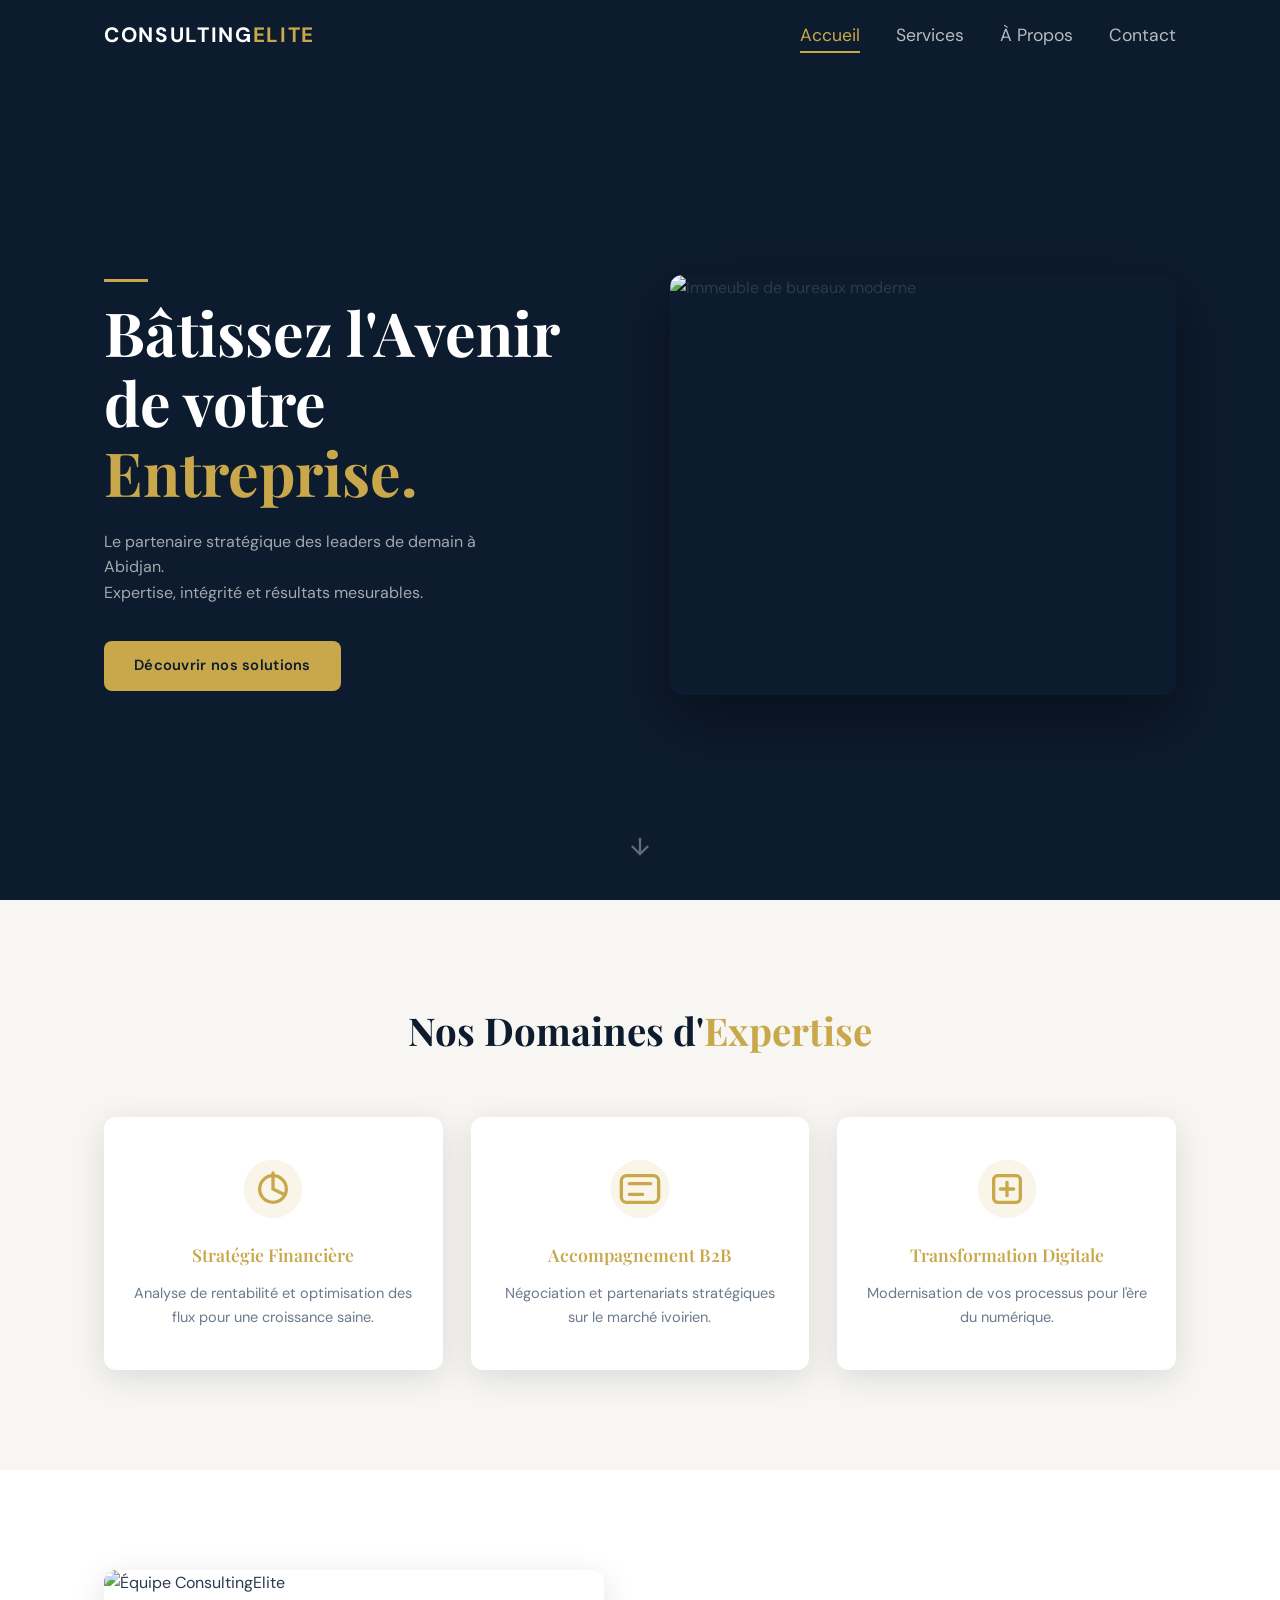
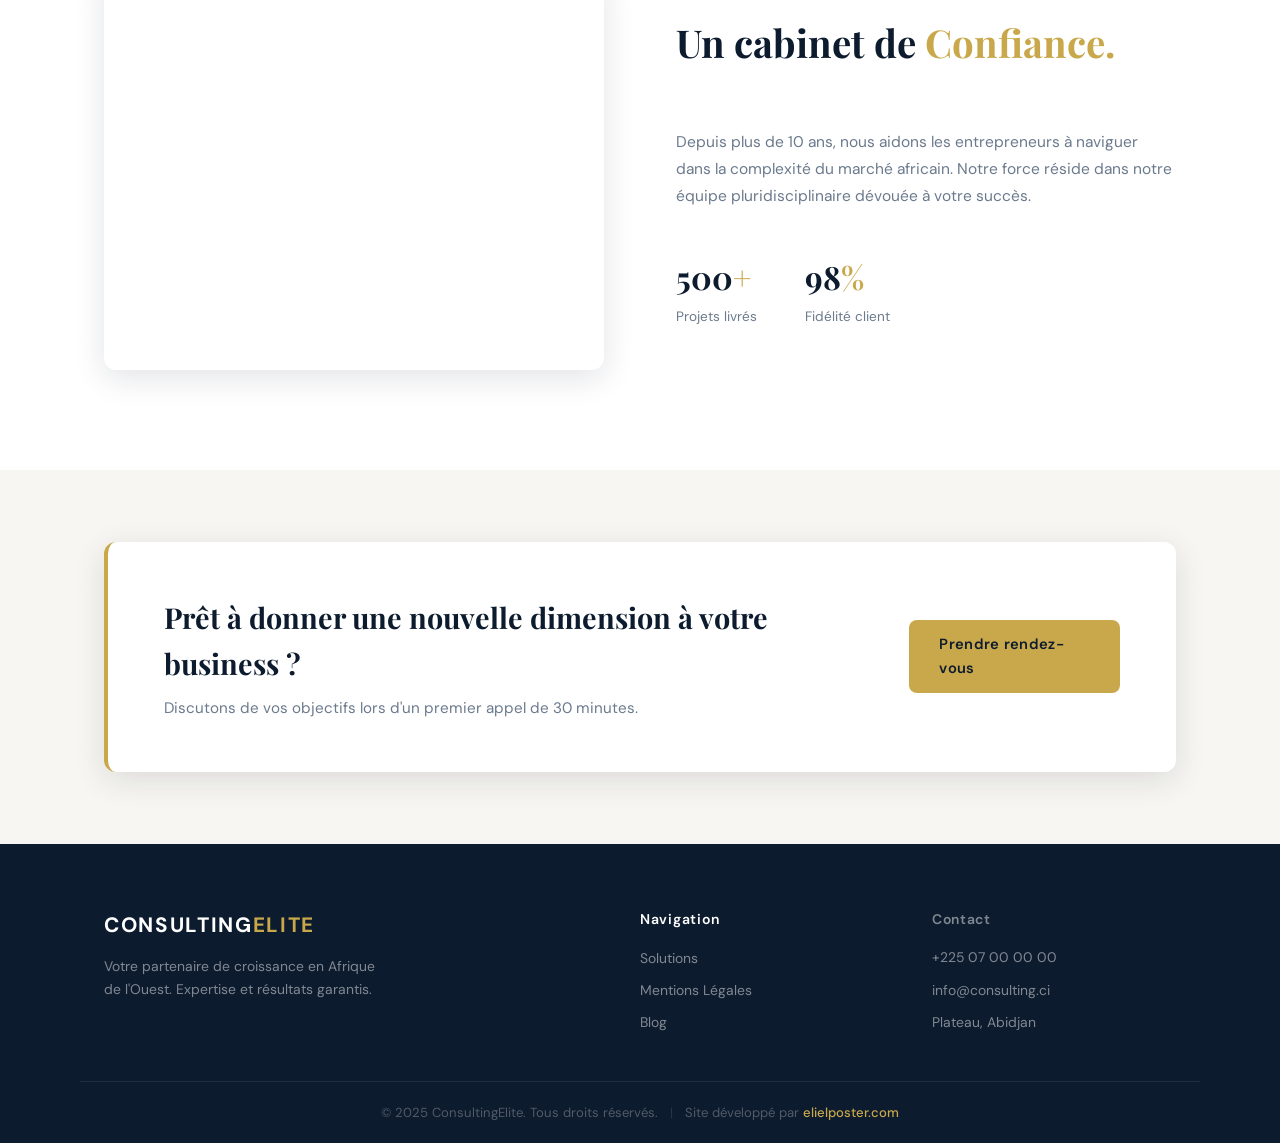
==== index.html @ 7be6f6d4 "initialisation commit:consultingelite version finale" ====
<!doctype html>
<html lang="fr">
  <head>
    <meta charset="UTF-8" />
    <meta name="viewport" content="width=device-width, initial-scale=1.0" />
    <title>ConsultingElite — Votre partenaire stratégique en Afrique</title>
    <link rel="stylesheet" href="style.css" />
    <link
      href="https://fonts.googleapis.com/css2?family=Playfair+Display:wght@400;600;700&family=DM+Sans:wght@300;400;500&display=swap"
      rel="stylesheet"
    />
  </head>
  <body>
    <header class="navbar" id="navbar">
      <div class="nav-container">
        <a href="index.html" class="logo">
          <span class="logo-main">CONSULTING</span
          ><span class="logo-accent">ELITE</span>
        </a>
        <button class="burger" id="burger" aria-label="Ouvrir le menu">
          <span></span>
          <span></span>
          <span></span>
        </button>
        <nav class="nav-links" id="navLinks">
          <a href="#accueil" class="nav-link active">Accueil</a>
          <a href="#services" class="nav-link">Services</a>
          <a href="#apropos" class="nav-link">À Propos</a>
          <a href="contact.html" class="nav-link">Contact</a>
        </nav>
      </div>
    </header>

    <section class="hero" id="accueil">
      <div class="hero-content">
        <div class="hero-text">
          <div class="hero-line"></div>
          <h1 class="hero-title">
            Bâtissez l'Avenir<br />
            de votre<br />
            <span class="accent">Entreprise.</span>
          </h1>
          <p class="hero-sub">
            Le partenaire stratégique des leaders de demain à Abidjan.<br />
            Expertise, intégrité et résultats mesurables.
          </p>
          <a href="#services" class="btn-primary">Découvrir nos solutions</a>
        </div>
        <div class="hero-image">
          <img
            src="https://images.unsplash.com/photo-1486406146926-c627a92ad1ab?w=600&q=80"
            alt="Immeuble de bureaux moderne"
          />
        </div>
      </div>
      <div class="hero-scroll">
        <svg
          viewBox="0 0 24 24"
          fill="none"
          stroke="currentColor"
          stroke-width="2"
        >
          <path d="M12 5v14M5 12l7 7 7-7" />
        </svg>
      </div>
    </section>

    <section class="services" id="services">
      <div class="container">
        <h2 class="section-title">
          Nos Domaines d'<span class="accent">Expertise</span>
        </h2>
        <div class="services-grid">
          <div class="service-card">
            <div class="service-icon">
              <svg viewBox="0 0 48 48" fill="none">
                <circle
                  cx="24"
                  cy="24"
                  r="22"
                  fill="var(--gold)"
                  opacity=".12"
                />
                <path
                  d="M24 12v12l8 4"
                  stroke="var(--gold)"
                  stroke-width="2.5"
                  stroke-linecap="round"
                />
                <circle
                  cx="24"
                  cy="24"
                  r="10"
                  stroke="var(--gold)"
                  stroke-width="2.5"
                />
              </svg>
            </div>
            <h3 class="service-name">Stratégie Financière</h3>
            <p class="service-desc">
              Analyse de rentabilité et optimisation des flux pour une
              croissance saine.
            </p>
          </div>

          <div class="service-card">
            <div class="service-icon">
              <svg viewBox="0 0 48 48" fill="none">
                <circle
                  cx="24"
                  cy="24"
                  r="22"
                  fill="var(--gold)"
                  opacity=".12"
                />
                <path
                  d="M16 20h16M16 28h10"
                  stroke="var(--gold)"
                  stroke-width="2.5"
                  stroke-linecap="round"
                />
                <rect
                  x="10"
                  y="14"
                  width="28"
                  height="20"
                  rx="4"
                  stroke="var(--gold)"
                  stroke-width="2.5"
                />
              </svg>
            </div>
            <h3 class="service-name">Accompagnement B2B</h3>
            <p class="service-desc">
              Négociation et partenariats stratégiques sur le marché ivoirien.
            </p>
          </div>

          <div class="service-card">
            <div class="service-icon">
              <svg viewBox="0 0 48 48" fill="none">
                <circle
                  cx="24"
                  cy="24"
                  r="22"
                  fill="var(--gold)"
                  opacity=".12"
                />
                <rect
                  x="14"
                  y="14"
                  width="20"
                  height="20"
                  rx="3"
                  stroke="var(--gold)"
                  stroke-width="2.5"
                />
                <path
                  d="M19 24h10M24 19v10"
                  stroke="var(--gold)"
                  stroke-width="2.5"
                  stroke-linecap="round"
                />
              </svg>
            </div>
            <h3 class="service-name">Transformation Digitale</h3>
            <p class="service-desc">
              Modernisation de vos processus pour l'ère du numérique.
            </p>
          </div>
        </div>
      </div>
    </section>

    <section class="apropos" id="apropos">
      <div class="container apropos-inner">
        <div class="apropos-image">
          <img
            src="https://images.unsplash.com/photo-1556761175-4b46a572b786?w=600&q=80"
            alt="Équipe ConsultingElite"
          />
        </div>
        <div class="apropos-text">
          <h2 class="section-title left">
            Un cabinet de <span class="accent">Confiance.</span>
          </h2>
          <p class="apropos-desc">
            Depuis plus de 10 ans, nous aidons les entrepreneurs à naviguer dans
            la complexité du marché africain. Notre force réside dans notre
            équipe pluridisciplinaire dévouée à votre succès.
          </p>
          <div class="stats-row">
            <div class="stat">
              <span class="stat-number">500<span class="accent">+</span></span>
              <span class="stat-label">Projets livrés</span>
            </div>
            <div class="stat">
              <span class="stat-number">98<span class="accent">%</span></span>
              <span class="stat-label">Fidélité client</span>
            </div>
          </div>
        </div>
      </div>
    </section>

    <section class="cta-section">
      <div class="container">
        <div class="cta-box">
          <div class="cta-text">
            <h2>
              Prêt à donner une nouvelle dimension à votre business&nbsp;?
            </h2>
            <p>
              Discutons de vos objectifs lors d'un premier appel de 30 minutes.
            </p>
          </div>
          <a href="contact.html" class="btn-primary">Prendre rendez-vous</a>
        </div>
      </div>
    </section>

    <footer class="footer">
      <div class="container footer-inner">
        <div class="footer-brand">
          <a href="index.html" class="logo">
            <span class="logo-main">CONSULTING</span
            ><span class="logo-accent">ELITE</span>
          </a>
          <p>
            Votre partenaire de croissance en Afrique de l'Ouest. Expertise et
            résultats garantis.
          </p>
        </div>
        <div class="footer-nav">
          <span class="footer-heading">Navigation</span>
          <a href="#services">Solutions</a>
          <a href="#">Mentions Légales</a>
          <a href="#">Blog</a>
        </div>
        <div class="footer-contact">
          <span class="footer-heading">Contact</span>
          <span>+225 07 00 00 00</span>
          <span>info@consulting.ci</span>
          <span>Plateau, Abidjan</span>
        </div>
      </div>
      <div class="footer-bottom">
        <p>
          © 2025 ConsultingElite. Tous droits réservés.
          <span class="sep">|</span>
          Site développé par
          <a href="https://elielposter.com/" target="_blank" rel="noopener"
            >elielposter.com</a
          >
        </p>
      </div>
    </footer>

    <script>
      var burger = document.getElementById("burger");
      var nav = document.getElementById("navLinks");

      burger.addEventListener("click", function () {
        nav.classList.toggle("open");
        burger.classList.toggle("active");
      });

      document.querySelectorAll(".nav-link").forEach(function (link) {
        link.addEventListener("click", function () {
          nav.classList.remove("open");
          burger.classList.remove("active");
        });
      });

      window.addEventListener("scroll", function () {
        var header = document.getElementById("navbar");
        header.classList.toggle("scrolled", window.scrollY > 40);
      });

      // lien actif au scroll
      var sections = document.querySelectorAll("section[id]");
      var navItems = document.querySelectorAll(".nav-link");

      window.addEventListener("scroll", function () {
        var pos = window.scrollY + 90;
        var current = "";

        sections.forEach(function (sec) {
          if (pos >= sec.offsetTop) current = sec.id;
        });

        navItems.forEach(function (a) {
          a.classList.remove("active");
          if (a.getAttribute("href") === "#" + current)
            a.classList.add("active");
        });
      });

      // fondu au scroll
      var io = new IntersectionObserver(
        function (entries) {
          entries.forEach(function (entry) {
            if (entry.isIntersecting) entry.target.classList.add("visible");
          });
        },
        { threshold: 0.12 },
      );

      document
        .querySelectorAll(
          ".service-card, .apropos-image, .apropos-text, .cta-box",
        )
        .forEach(function (el) {
          el.classList.add("fade-in");
          io.observe(el);
        });
    </script>
  </body>
</html>
---- style.css ----
:root {
  --navy: #0d1b2e;
  --white: #ffffff;
  --off-white: #f7f6f2;
  --gold: #c9a84c;
  --gold-dark: #a8873a;
  --text: #2c3a50;
  --muted: #6b7a8d;
  --radius: 8px;
  --shadow: 0 8px 32px rgba(13, 27, 46, 0.12);
  --ease: 0.3s ease;
}

*,
*::before,
*::after {
  box-sizing: border-box;
  margin: 0;
  padding: 0;
}

html {
  scroll-behavior: smooth;
}

body {
  font-family: "DM Sans", sans-serif;
  color: var(--text);
  background: var(--white);
  line-height: 1.6;
  overflow-x: hidden;
}

img {
  display: block;
  width: 100%;
  height: 100%;
  object-fit: cover;
}

.container {
  max-width: 1120px;
  margin: 0 auto;
  padding: 0 24px;
}

.accent {
  color: var(--gold);
}

/* navbar */

.navbar {
  position: fixed;
  top: 0;
  left: 0;
  right: 0;
  z-index: 200;
  background: transparent;
  transition:
    background var(--ease),
    box-shadow var(--ease);
}

.navbar.scrolled {
  background: var(--navy);
  box-shadow: 0 2px 20px rgba(0, 0, 0, 0.25);
}

.nav-container {
  max-width: 1120px;
  margin: 0 auto;
  padding: 0 24px;
  height: 70px;
  display: flex;
  align-items: center;
  justify-content: space-between;
}

.logo {
  text-decoration: none;
  font-weight: 700;
  font-size: 1.3em;
  letter-spacing: 0.08em;
}

.logo-main {
  color: var(--white);
}
.logo-accent {
  color: var(--gold);
}

.nav-links {
  display: flex;
  gap: 36px;
  align-items: center;
}

.nav-link {
  text-decoration: none;
  color: rgba(255, 255, 255, 0.7);
  font-size: 1.1em;
  position: relative;
  transition: color var(--ease);
}

.nav-link::after {
  content: "";
  position: absolute;
  bottom: -4px;
  left: 0;
  width: 0;
  height: 2px;
  background: var(--gold);
  transition: width var(--ease);
}

.nav-link:hover,
.nav-link.active {
  color: var(--gold);
}

.nav-link:hover::after,
.nav-link.active::after {
  width: 100%;
}

.burger {
  display: none;
  flex-direction: column;
  gap: 5px;
  background: none;
  border: none;
  cursor: pointer;
  padding: 6px;
  z-index: 210;
}

.burger span {
  display: block;
  width: 24px;
  height: 2px;
  background: var(--white);
  border-radius: 2px;
  transition:
    transform var(--ease),
    opacity var(--ease);
}

.burger.active span:nth-child(1) {
  transform: translateY(7px) rotate(45deg);
}
.burger.active span:nth-child(2) {
  opacity: 0;
}
.burger.active span:nth-child(3) {
  transform: translateY(-7px) rotate(-45deg);
}

/*  hero */

.hero {
  min-height: 100vh;
  background: var(--navy);
  display: flex;
  align-items: center;
  padding-top: 70px;
  position: relative;
}

.hero-content {
  max-width: 1120px;
  margin: 0 auto;
  padding: 60px 24px;
  width: 100%;
  display: grid;
  grid-template-columns: 1fr 1fr;
  gap: 60px;
  align-items: center;
}

.hero-line {
  width: 44px;
  height: 3px;
  background: var(--gold);
  margin-bottom: 15px;
}

.hero-title {
  font-family: "Playfair Display", serif;
  font-size: clamp(2.4rem, 5vw, 3.8rem);
  color: var(--white);
  font-weight: 700;
  line-height: 1.15;
  margin-bottom: 22px;
}

.hero-sub {
  color: rgba(255, 255, 255, 0.62);
  font-size: 1rem;
  margin-bottom: 36px;
  max-width: 420px;
}

.btn-primary {
  display: inline-block;
  background: var(--gold);
  color: var(--navy);
  padding: 13px 30px;
  border-radius: var(--radius);
  text-decoration: none;
  font-weight: 600;
  font-size: 0.92rem;
  letter-spacing: 0.02em;
  transition:
    background var(--ease),
    transform var(--ease);
}

.btn-primary:hover {
  background: var(--gold-dark);
  transform: translateY(-2px);
}

.hero-image {
  height: 420px;
  border-radius: 12px;
  overflow: hidden;
  box-shadow: 0 24px 60px rgba(0, 0, 0, 0.4);
}

.hero-scroll {
  position: absolute;
  bottom: 32px;
  left: 50%;
  transform: translateX(-50%);
  color: rgba(255, 255, 255, 0.35);
  animation: bounce 2s infinite;
}

.hero-scroll svg {
  width: 28px;
  height: 28px;
}

@keyframes bounce {
  0%,
  100% {
    transform: translateX(-50%) translateY(0);
  }
  50% {
    transform: translateX(-50%) translateY(8px);
  }
}

/*  services  */

.services {
  padding: 100px 0;
  background: var(--off-white);
}

.section-title {
  font-family: "Playfair Display", serif;
  font-size: clamp(1.8rem, 3vw, 2.6rem);
  color: var(--navy);
  font-weight: 700;
  text-align: center;
  margin-bottom: 56px;
}

.section-title.left {
  text-align: left;
}

.services-grid {
  display: grid;
  grid-template-columns: repeat(3, 1fr);
  gap: 28px;
}

.service-card {
  background: var(--white);
  border-radius: 12px;
  padding: 40px 28px;
  text-align: center;
  box-shadow: var(--shadow);
  transition:
    transform var(--ease),
    box-shadow var(--ease);
}

.service-card:hover {
  transform: translateY(-6px);
  box-shadow: 0 16px 48px rgba(13, 27, 46, 0.18);
}

.service-icon {
  width: 64px;
  height: 64px;
  margin: 0 auto 20px;
}

.service-icon svg {
  width: 100%;
  height: 100%;
}

.service-name {
  font-family: "Playfair Display", serif;
  font-size: 1.1rem;
  font-weight: 600;
  color: var(--gold);
  margin-bottom: 12px;
}

.service-desc {
  color: var(--muted);
  font-size: 0.91rem;
  line-height: 1.65;
}

/* à propos  */

.apropos {
  padding: 100px 0;
  background: var(--white);
}

.apropos-inner {
  display: grid;
  grid-template-columns: 1fr 1fr;
  gap: 72px;
  align-items: center;
}

.apropos-image {
  height: 400px;
  border-radius: 12px;
  overflow: hidden;
  box-shadow: var(--shadow);
}

.apropos-desc {
  color: var(--muted);
  font-size: 0.97rem;
  line-height: 1.75;
  margin-bottom: 40px;
}

.stats-row {
  display: flex;
  gap: 48px;
}

.stat {
  display: flex;
  flex-direction: column;
  gap: 4px;
}

.stat-number {
  font-family: "Playfair Display", serif;
  font-size: 2rem;
  font-weight: 700;
  color: var(--navy);
}

.stat-label {
  font-size: 0.85rem;
  color: var(--muted);
}

/*  cta  */

.cta-section {
  padding: 72px 0;
  background: var(--off-white);
}

.cta-box {
  background: var(--white);
  border-radius: 12px;
  padding: 52px 56px;
  display: flex;
  align-items: center;
  justify-content: space-between;
  gap: 40px;
  box-shadow: var(--shadow);
  border-left: 4px solid var(--gold);
}

.cta-text h2 {
  font-family: "Playfair Display", serif;
  font-size: clamp(1.35rem, 2.5vw, 1.8rem);
  color: var(--navy);
  font-weight: 700;
  margin-bottom: 10px;
}

.cta-text p {
  color: var(--muted);
  font-size: 0.95rem;
}

/* footer */

.footer {
  background: var(--navy);
  padding: 64px 0 0;
}

.footer-inner {
  display: grid;
  grid-template-columns: 2fr 1fr 1fr;
  gap: 48px;
  padding-bottom: 48px;
  border-bottom: 1px solid rgba(255, 255, 255, 0.08);
}

.footer-brand p {
  color: rgba(255, 255, 255, 0.48);
  font-size: 0.87rem;
  margin-top: 14px;
  max-width: 280px;
  line-height: 1.65;
}

.footer-nav,
.footer-contact {
  display: flex;
  flex-direction: column;
  gap: 10px;
}

.footer-heading {
  color: var(--white);
  font-weight: 600;
  font-size: 0.88rem;
  letter-spacing: 0.05em;
  margin-bottom: 6px;
}

.footer-nav a,
.footer-contact span {
  color: rgba(255, 255, 255, 0.48);
  text-decoration: none;
  font-size: 0.87rem;
  transition: color var(--ease);
}

.footer-nav a:hover {
  color: var(--gold);
}

.footer-bottom {
  padding: 20px 24px;
  text-align: center;
}

.footer-bottom p {
  color: rgba(255, 255, 255, 0.28);
  font-size: 0.82rem;
}

.footer-bottom .sep {
  margin: 0 8px;
  opacity: 0.4;
}

.footer-bottom a {
  color: var(--gold);
  text-decoration: none;
  font-weight: 500;
  transition: opacity var(--ease);
}

.footer-bottom a:hover {
  opacity: 0.75;
}

/*  animations  */

.fade-in {
  opacity: 0;
  transform: translateY(28px);
  transition:
    opacity 0.55s ease,
    transform 0.55s ease;
}

.fade-in.visible {
  opacity: 1;
  transform: translateY(0);
}

.service-card:nth-child(2).fade-in {
  transition-delay: 0.1s;
}
.service-card:nth-child(3).fade-in {
  transition-delay: 0.2s;
}

/*  responsive  */

@media (max-width: 900px) {
  .hero-content {
    grid-template-columns: 1fr;
    text-align: center;
  }
  .hero-image {
    height: 280px;
  }
  .hero-line {
    margin: 0 auto 24px;
  }
  .hero-sub {
    margin: 0 auto 36px;
  }

  .services-grid {
    grid-template-columns: 1fr;
    max-width: 460px;
    margin: 0 auto;
  }

  .apropos-inner {
    grid-template-columns: 1fr;
    gap: 40px;
  }

  .cta-box {
    flex-direction: column;
    text-align: center;
    padding: 40px 28px;
  }

  .footer-inner {
    grid-template-columns: 1fr;
    gap: 32px;
  }
}

@media (max-width: 768px) {
  .burger {
    display: flex;
  }

  .nav-links {
    display: flex;
    flex-direction: column;
    position: fixed;
    top: 70px;
    left: 0;
    right: 0;
    background: var(--navy);
    padding: 28px 24px 36px;
    gap: 0;
    transform: translateY(-110%);
    opacity: 0;
    pointer-events: none;
    transition:
      transform 0.35s ease,
      opacity 0.35s ease;
    box-shadow: 0 10px 30px rgba(0, 0, 0, 0.35);
    z-index: 190;
  }

  .nav-links.open {
    transform: translateY(0);
    opacity: 1;
    pointer-events: all;
  }

  .nav-link {
    padding: 14px 0;
    font-size: 1rem;
    border-bottom: 1px solid rgba(255, 255, 255, 0.07);
    width: 100%;
  }

  .nav-link:last-child {
    border-bottom: none;
  }

  .services {
    padding: 64px 0;
  }
  .apropos {
    padding: 64px 0;
  }
  .stats-row {
    gap: 32px;
  }
}
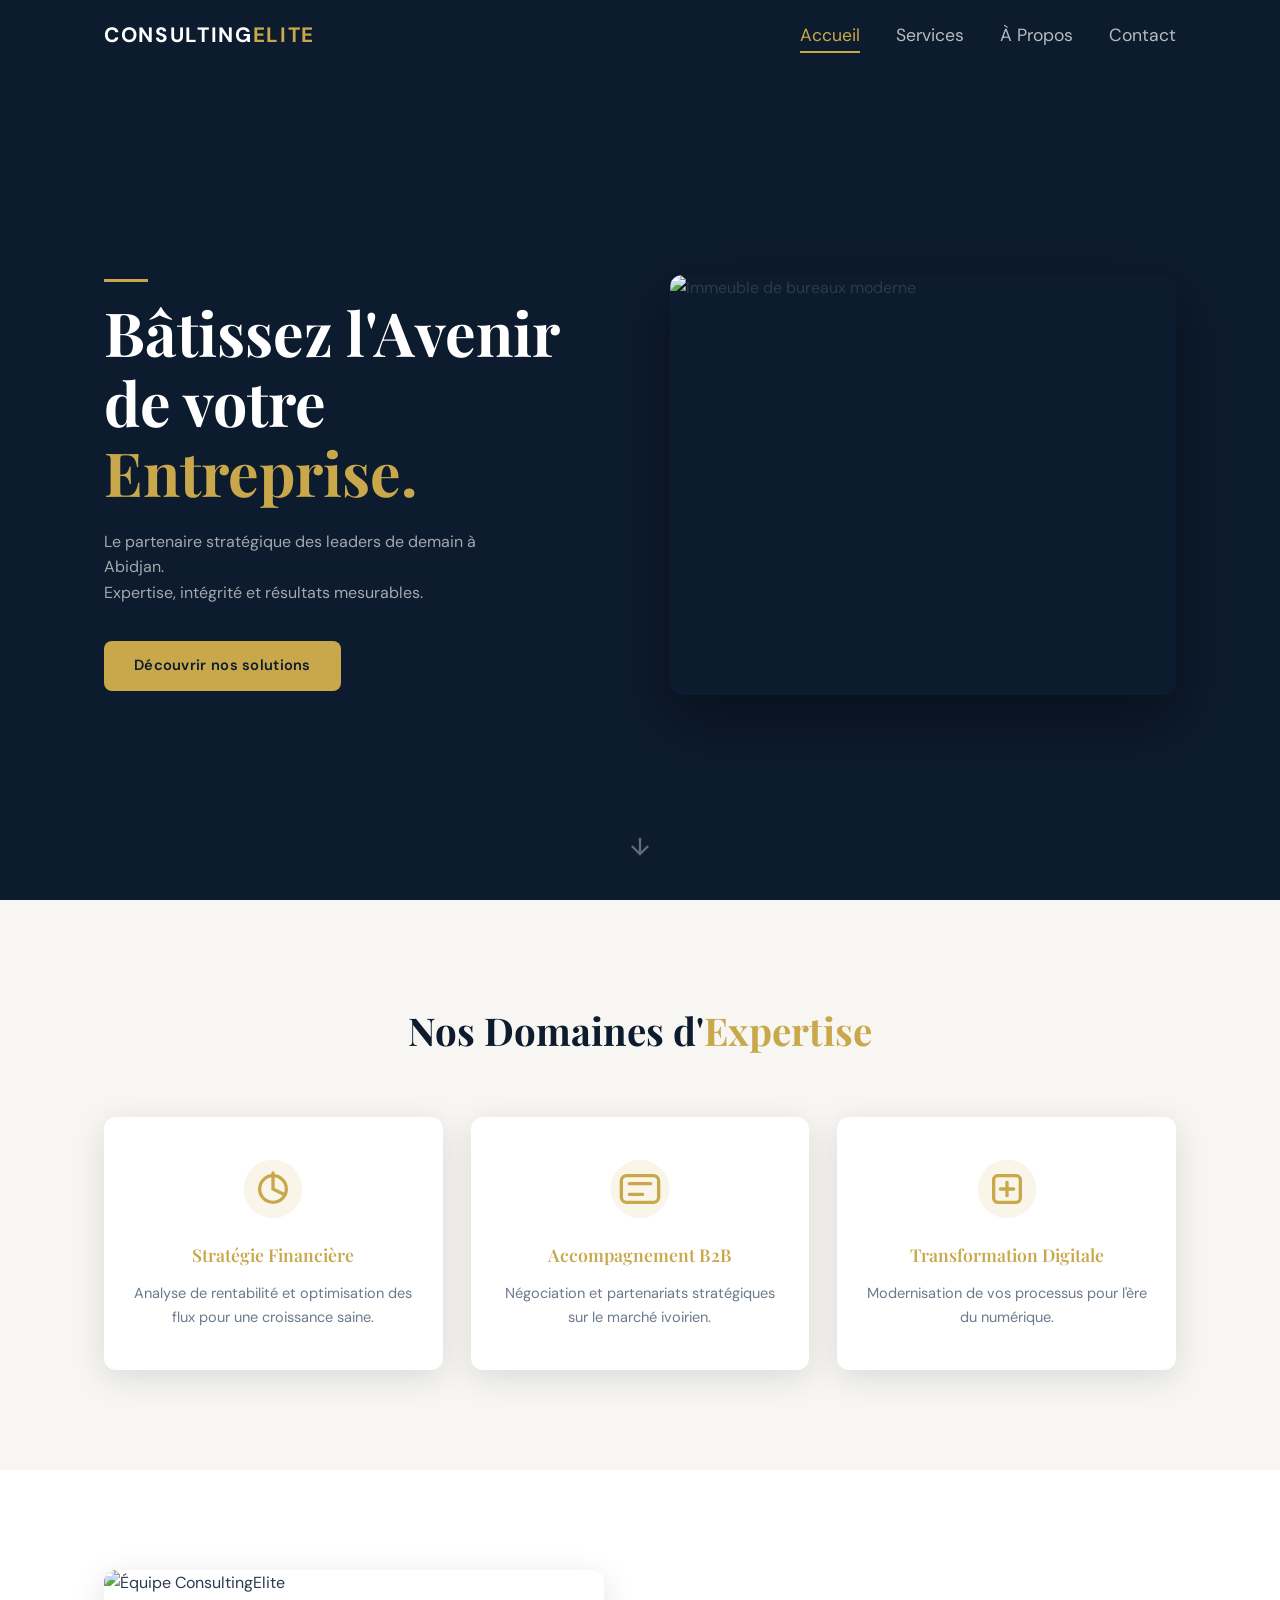
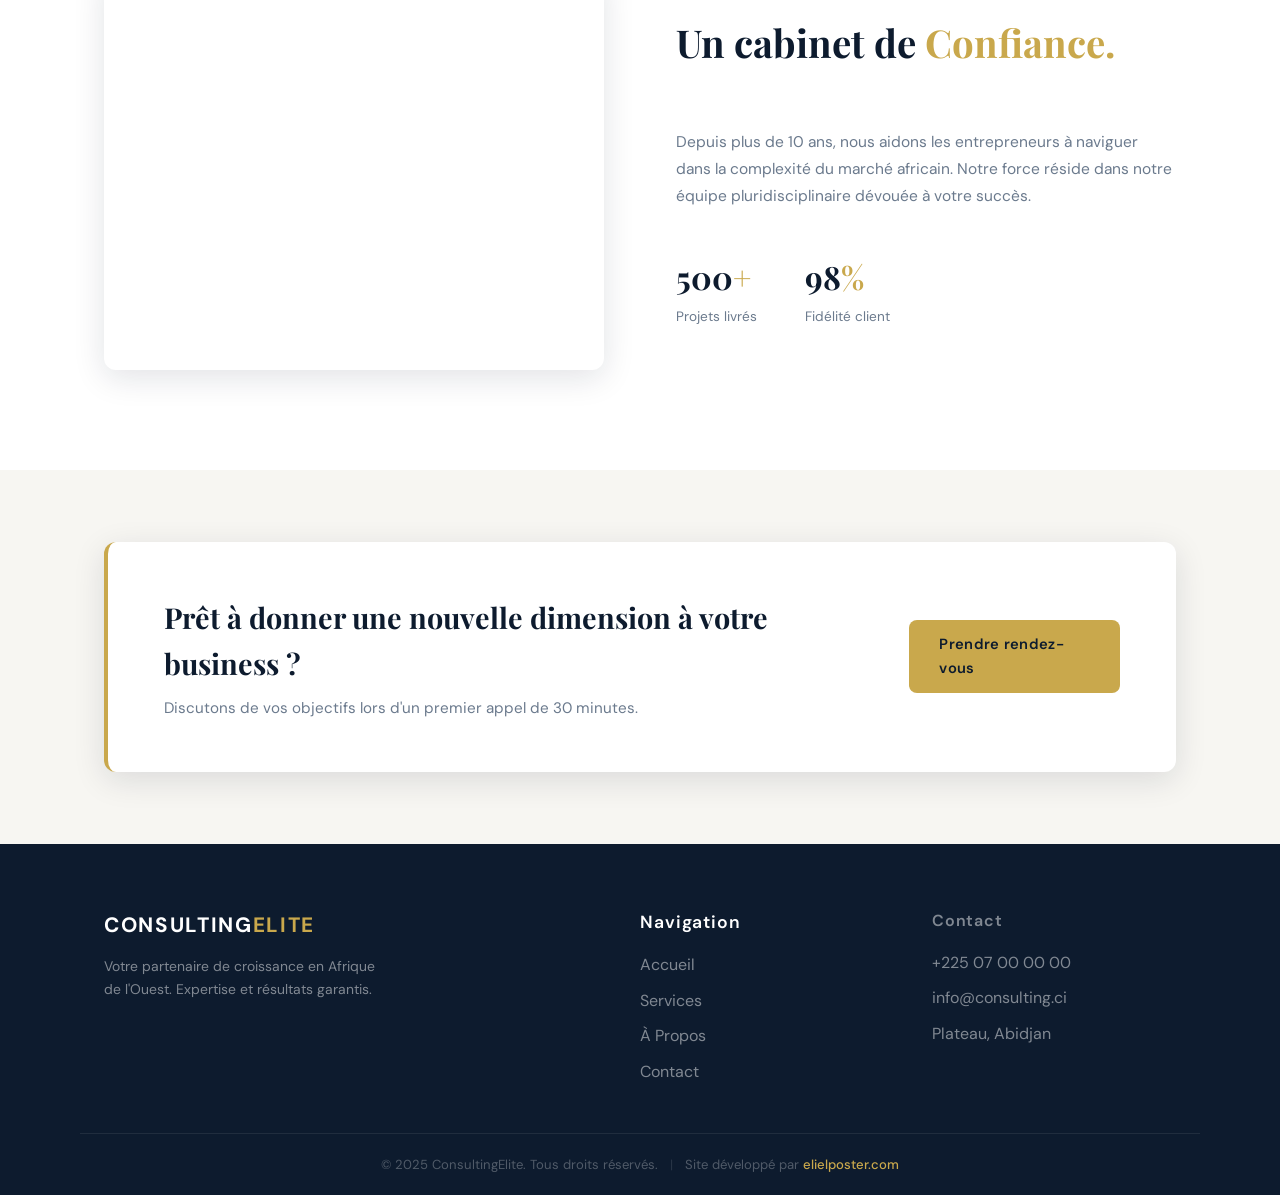
==== commit 8009fdb3: "version final du site vitrine consultingelite" ====
--- a/index.html
+++ b/index.html
@@ -233,9 +233,10 @@
         </div>
         <div class="footer-nav">
           <span class="footer-heading">Navigation</span>
-          <a href="#services">Solutions</a>
-          <a href="#">Mentions Légales</a>
-          <a href="#">Blog</a>
+          <a href="#accueil">Accueil</a>
+          <a href="#services">Services</a>
+          <a href="#apropos">À Propos</a>
+          <a href="contact.html">Contact</a>
         </div>
         <div class="footer-contact">
           <span class="footer-heading">Contact</span>
--- a/style.css
+++ b/style.css
@@ -437,7 +437,7 @@
 .footer-heading {
   color: var(--white);
   font-weight: 600;
-  font-size: 0.88rem;
+  font-size: 1.1em;
   letter-spacing: 0.05em;
   margin-bottom: 6px;
 }
@@ -446,7 +446,7 @@
 .footer-contact span {
   color: rgba(255, 255, 255, 0.48);
   text-decoration: none;
-  font-size: 0.87rem;
+  font-size: 1em;
   transition: color var(--ease);
 }
 
